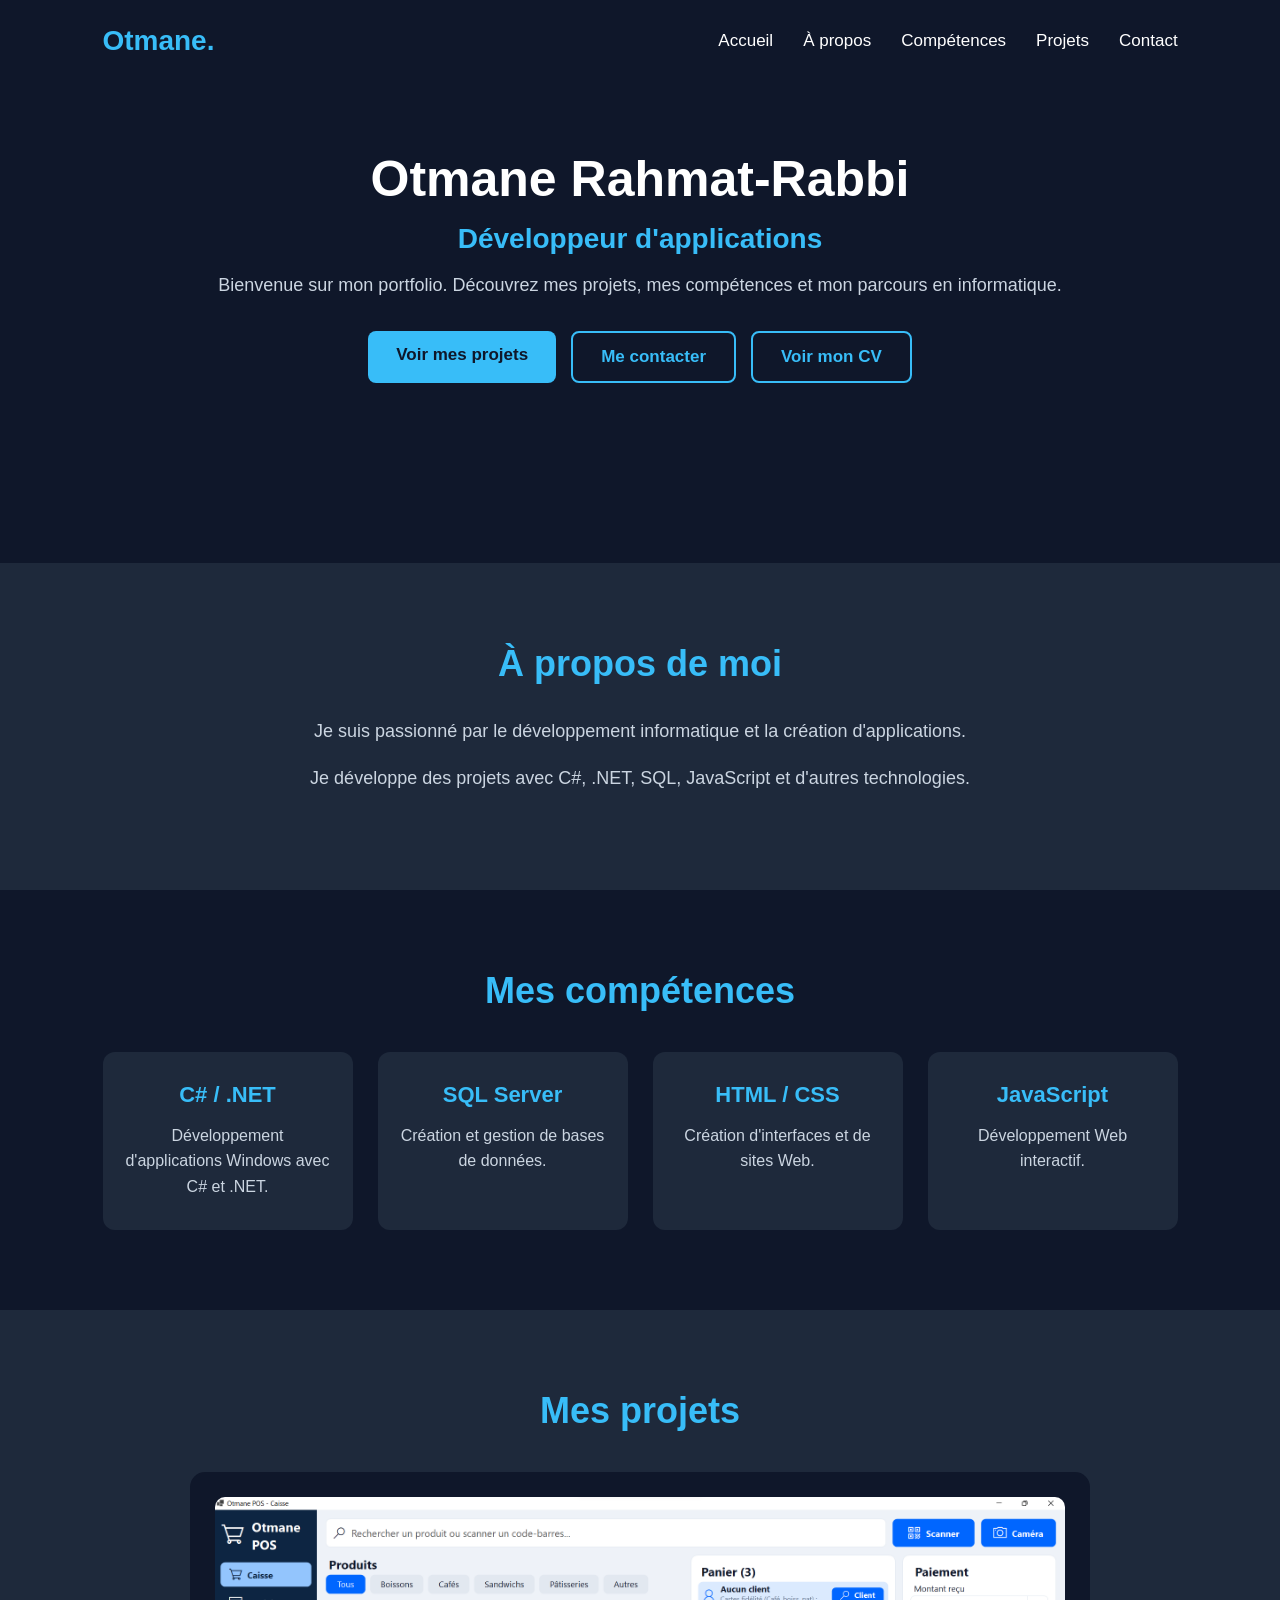
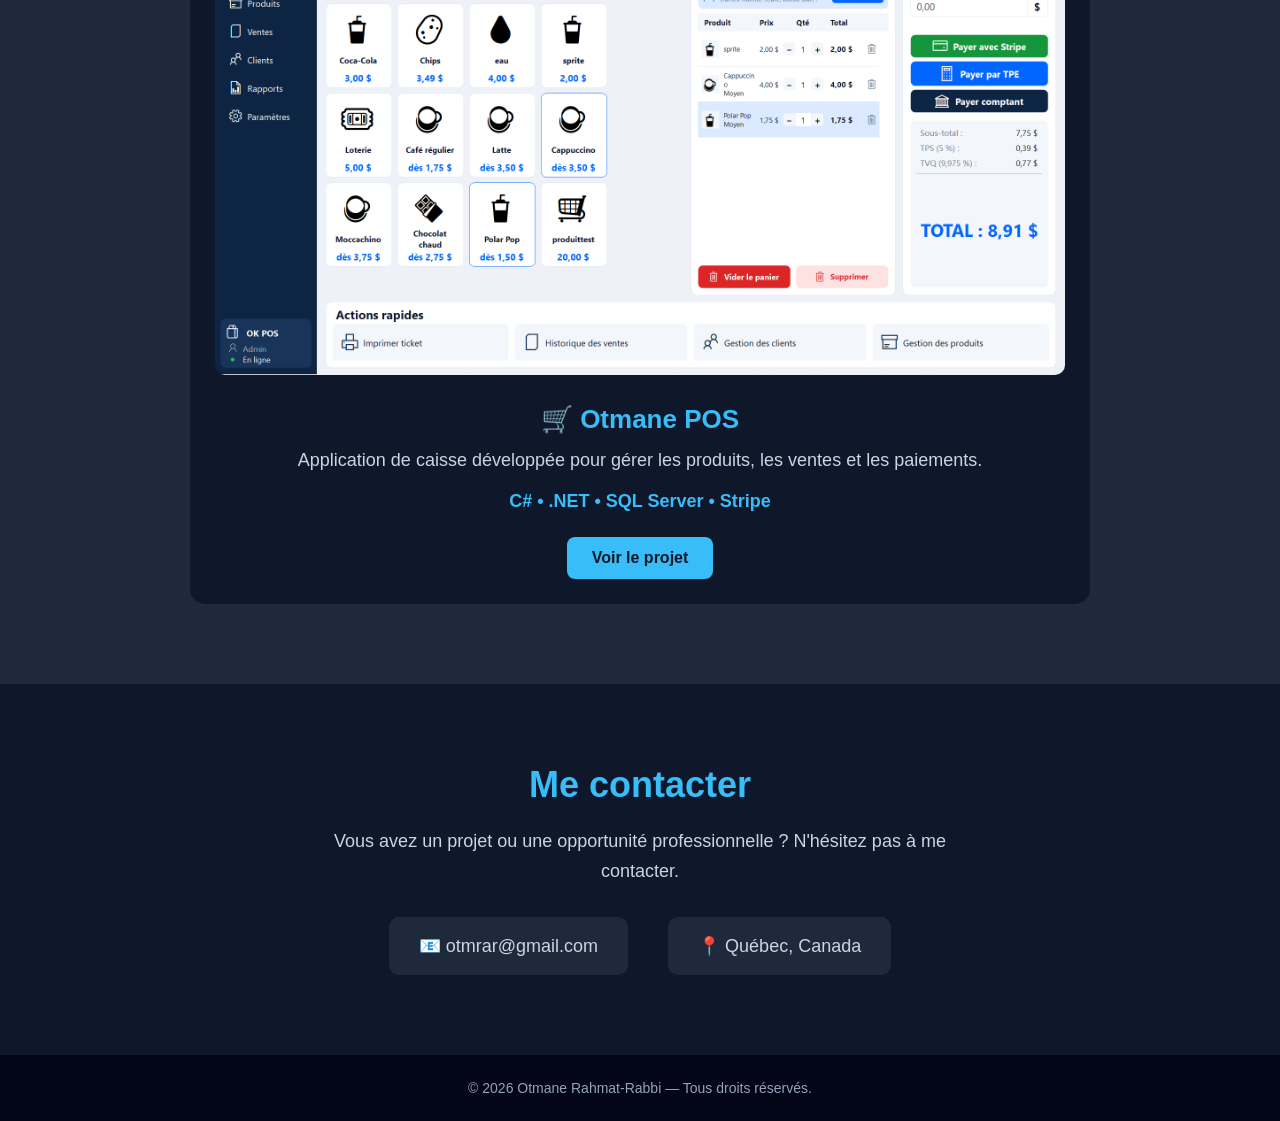
==== index.html @ 02c10b8b "Add files via upload" ====
<!DOCTYPE html>
<html lang="fr">

<head>
    <meta charset="UTF-8">
    <meta name="viewport" content="width=device-width, initial-scale=1.0">
    <title>Portfolio - Otmane</title>
    <link rel="stylesheet" href="style.css">
</head>

<body>
    <nav>
    <div class="logo">Otmane.</div>

    <div class="menu">
        <a href="#">Accueil</a>
        <a href="#apropos">À propos</a>
        <a href="#competences">Compétences</a>
        <a href="#projets">Projets</a>
        <a href="#contact">Contact</a>
    </div>
</nav>

    <h1>Otmane Rahmat-Rabbi</h1>
    <h2>Développeur d'applications</h2>

    <p>
        Bienvenue sur mon portfolio. Découvrez mes projets,
        mes compétences et mon parcours en informatique.
    </p>
    <div class="boutons">
    <a href="#projets" class="btn principal">Voir mes projets</a>
    <a href="#contact" class="btn secondaire">Me contacter</a>
    <a href="cv/CV-Otmane.pdf" class="btn secondaire" target="_blank">
    Voir mon CV
</a>
</div>
<section id="apropos" class="apropos">

    <h2>À propos de moi</h2>

    <p>
        Je suis passionné par le développement informatique
        et la création d'applications.
    </p>

    <p>
        Je développe des projets avec C#, .NET, SQL,
        JavaScript et d'autres technologies.
    </p>

</section>

<section id="competences" class="competences">

    <h2>Mes compétences</h2>

    <div class="liste-competences">

        <div class="competence">
            <h3>C# / .NET</h3>
            <p>Développement d'applications Windows avec C# et .NET.</p>
        </div>

        <div class="competence">
            <h3>SQL Server</h3>
            <p>Création et gestion de bases de données.</p>
        </div>

        <div class="competence">
            <h3>HTML / CSS</h3>
            <p>Création d'interfaces et de sites Web.</p>
        </div>

        <div class="competence">
            <h3>JavaScript</h3>
            <p>Développement Web interactif.</p>
        </div>

    </div>

</section>

<section id="projets" class="projets">

    <h2>Mes projets</h2>

    <div class="liste-projets">

        <div class="projet">
            <img src="images/otmane-pos.png" alt="Application Otmane POS">
            <h3>🛒 Otmane POS</h3>

            <p>
                Application de caisse développée pour gérer
                les produits, les ventes et les paiements.
            </p>

            <p class="technologies">
                C# • .NET • SQL Server • Stripe
            </p>
            <a href="#" class="btn-projet">Voir le projet</a>
        </div>

    </div>

</section>

<section id="contact" class="contact">

    <h2>Me contacter</h2>

    <p>
        Vous avez un projet ou une opportunité professionnelle ?
        N'hésitez pas à me contacter.
    </p>

    <div class="contact-info">
        <p>📧 otmrar@gmail.com</p>
        <p>📍 Québec, Canada</p>
    </div>

</section>

<footer>
    <p>© 2026 Otmane Rahmat-Rabbi — Tous droits réservés.</p>
</footer>
</body>

</html>
---- style.css ----
* {
    margin: 0;
    padding: 0;
    box-sizing: border-box;
}

body {
    font-family: Arial, sans-serif;
    background-color: #0f172a;
    color: white;
    text-align: center;
    min-height: 100vh;
    padding-top: 150px;
}

h1 {
    font-size: 50px;
    margin-bottom: 15px;
}

h2 {
    font-size: 28px;
    color: #38bdf8;
    margin-bottom: 20px;
}

p {
    font-size: 18px;
    color: #cbd5e1;
}

nav {
    position: absolute;
    top: 0;
    left: 0;
    width: 100%;
    padding: 25px 8%;
    display: flex;
    justify-content: space-between;
    align-items: center;
}

.logo {
    font-size: 28px;
    font-weight: bold;
    color: #38bdf8;
}

.menu {
    display: flex;
    gap: 30px;
}

.menu a {
    color: white;
    text-decoration: none;
    font-size: 17px;
    transition: 0.3s;
}

.menu a:hover {
    color: #38bdf8;
}
.boutons {
    margin-top: 35px;
    display: flex;
    justify-content: center;
    gap: 15px;
}

.btn {
    display: inline-block;
    padding: 14px 28px;
    border-radius: 8px;
    text-decoration: none;
    font-size: 17px;
    font-weight: bold;
}

.principal {
    background-color: #38bdf8;
    color: #0f172a;
}

.secondaire {
    border: 2px solid #38bdf8;
    color: #38bdf8;
}
.apropos {
    margin-top: 180px;
    padding: 80px 20%;
    background-color: #1e293b;
}

.apropos h2 {
    font-size: 36px;
    margin-bottom: 30px;
    color: #38bdf8;
}

.apropos p {
    max-width: 800px;
    margin: 0 auto 15px;
    line-height: 1.8;
    font-size: 18px;
}
.competences {
    padding: 80px 8%;
    background-color: #0f172a;
}

.competences h2 {
    font-size: 36px;
    margin-bottom: 40px;
    color: #38bdf8;
}

.liste-competences {
    display: flex;
    justify-content: center;
    flex-wrap: wrap;
    gap: 25px;
}

.competence {
    background-color: #1e293b;
    width: 250px;
    padding: 30px 20px;
    border-radius: 12px;
    transition: 0.3s;
}

.competence:hover {
    transform: translateY(-8px);
}

.competence h3 {
    color: #38bdf8;
    font-size: 22px;
    margin-bottom: 15px;
}

.competence p {
    font-size: 16px;
    line-height: 1.6;
}
.projets {
    padding: 80px 8%;
    background-color: #1e293b;
}

.projets h2 {
    font-size: 36px;
    color: #38bdf8;
    margin-bottom: 40px;
}

.projet {
    max-width: 900px;
    margin: auto;
    background-color: #0f172a;
    padding: 25px;
    border-radius: 15px;
}

.projet img {
    width: 100%;
    border-radius: 10px;
    margin-bottom: 25px;
}

.projet h3 {
    font-size: 26px;
    color: #38bdf8;
    margin-bottom: 15px;
}

.projet .technologies {
    margin-top: 20px;
    color: #38bdf8;
    font-weight: bold;
}
.btn-projet {
    display: inline-block;
    margin-top: 25px;
    padding: 12px 25px;
    background-color: #38bdf8;
    color: #0f172a;
    text-decoration: none;
    font-weight: bold;
    border-radius: 8px;
    transition: 0.3s;
}

.btn-projet:hover {
    transform: translateY(-3px);
}

.contact {
    padding: 80px 20px;
    background-color: #0f172a;
    text-align: center;
}

.contact h2 {
    font-size: 36px;
    color: #38bdf8;
    margin-bottom: 20px;
}

.contact > p {
    max-width: 650px;
    margin: 0 auto 30px;
    line-height: 1.7;
}

.contact-info {
    display: flex;
    justify-content: center;
    gap: 40px;
    flex-wrap: wrap;
}

.contact-info p {
    background-color: #1e293b;
    padding: 18px 30px;
    border-radius: 10px;
}

footer {
    background-color: #020617;
    padding: 25px;
    text-align: center;
}

footer p {
    color: #94a3b8;
    font-size: 14px;
}
@media (max-width: 768px) {

    body {
        padding-top: 120px;
    }

    nav {
        flex-direction: column;
        gap: 20px;
    }

    .menu {
        gap: 12px;
        flex-wrap: wrap;
        justify-content: center;
    }

    .menu a {
        font-size: 14px;
    }

    h1 {
        font-size: 36px;
    }

    h2 {
        font-size: 24px;
    }

    .boutons {
        flex-direction: column;
        align-items: center;
    }

    .btn {
        width: 250px;
    }

    .apropos {
        padding: 60px 25px;
    }

    .liste-competences {
        flex-direction: column;
        align-items: center;
    }

    .competence {
        width: 100%;
        max-width: 350px;
    }

    .projets {
        padding: 60px 20px;
    }

    .contact-info {
        flex-direction: column;
        align-items: center;
    }
}
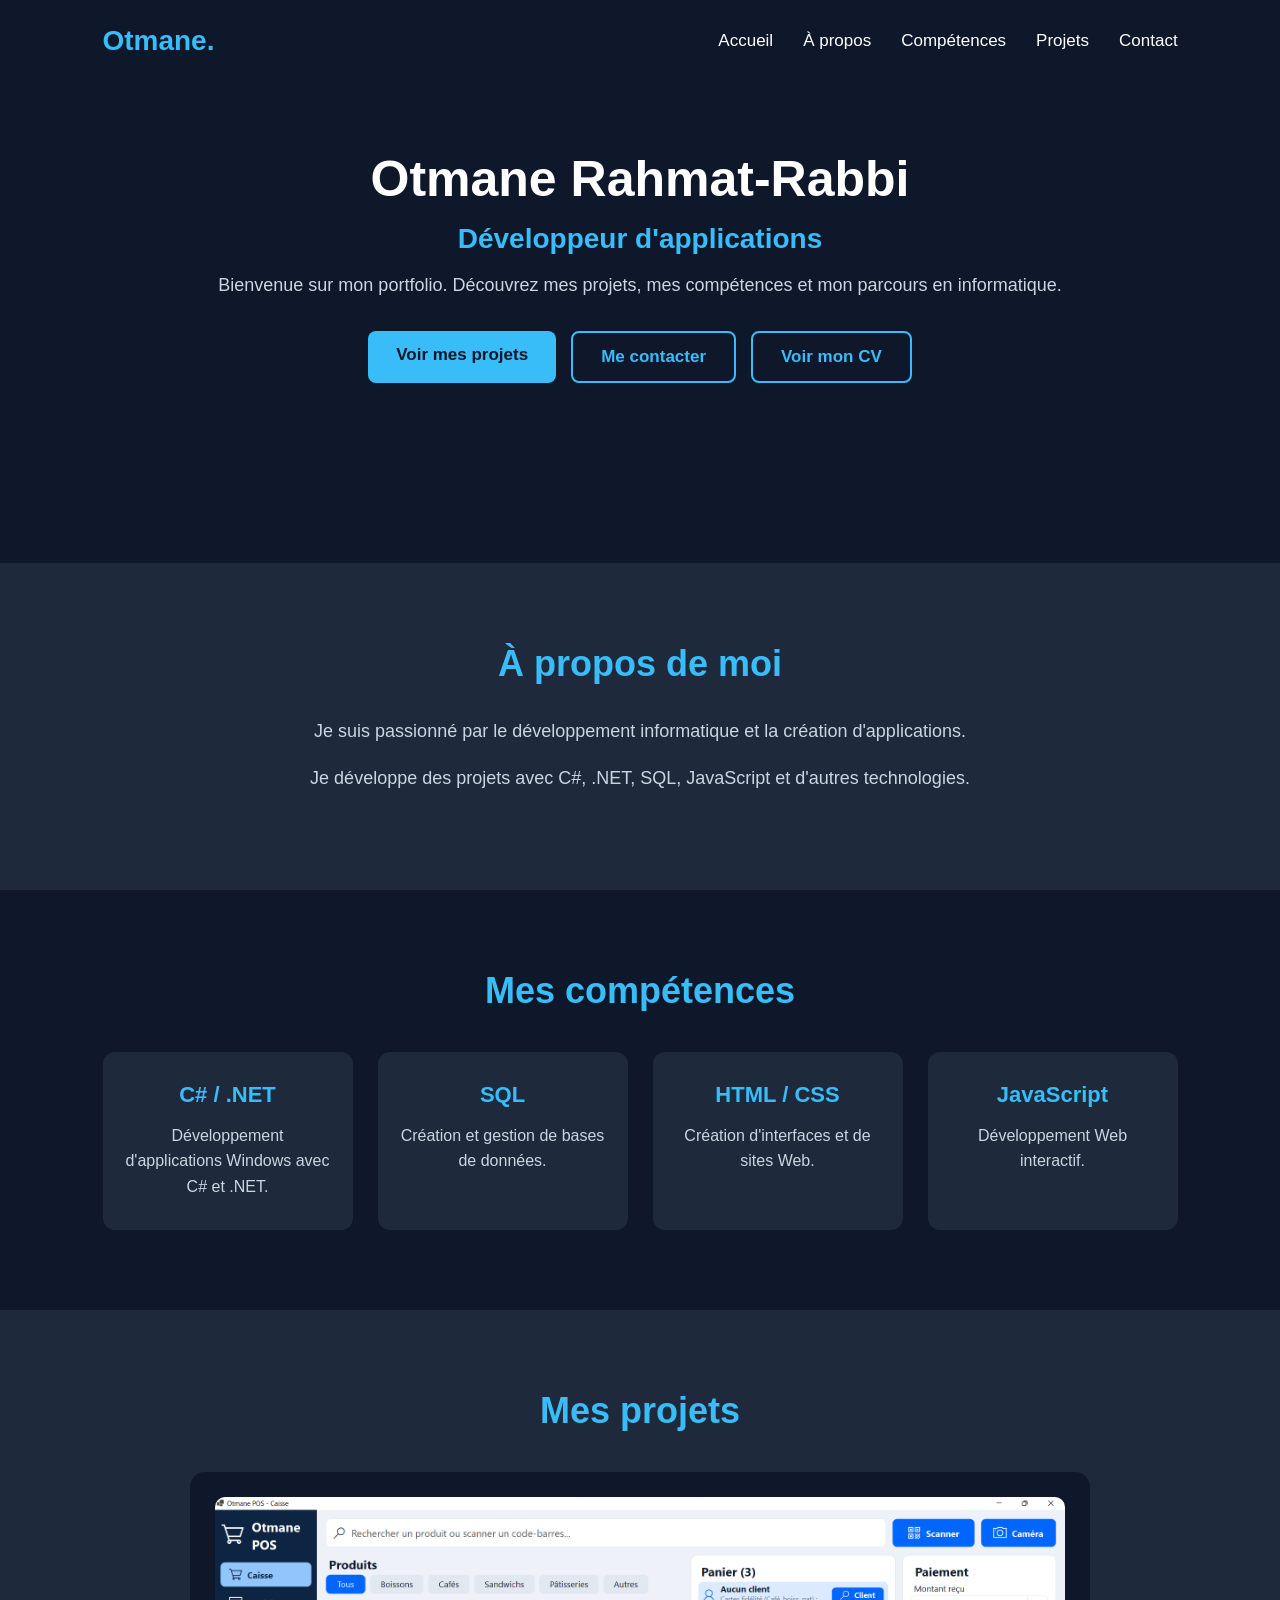
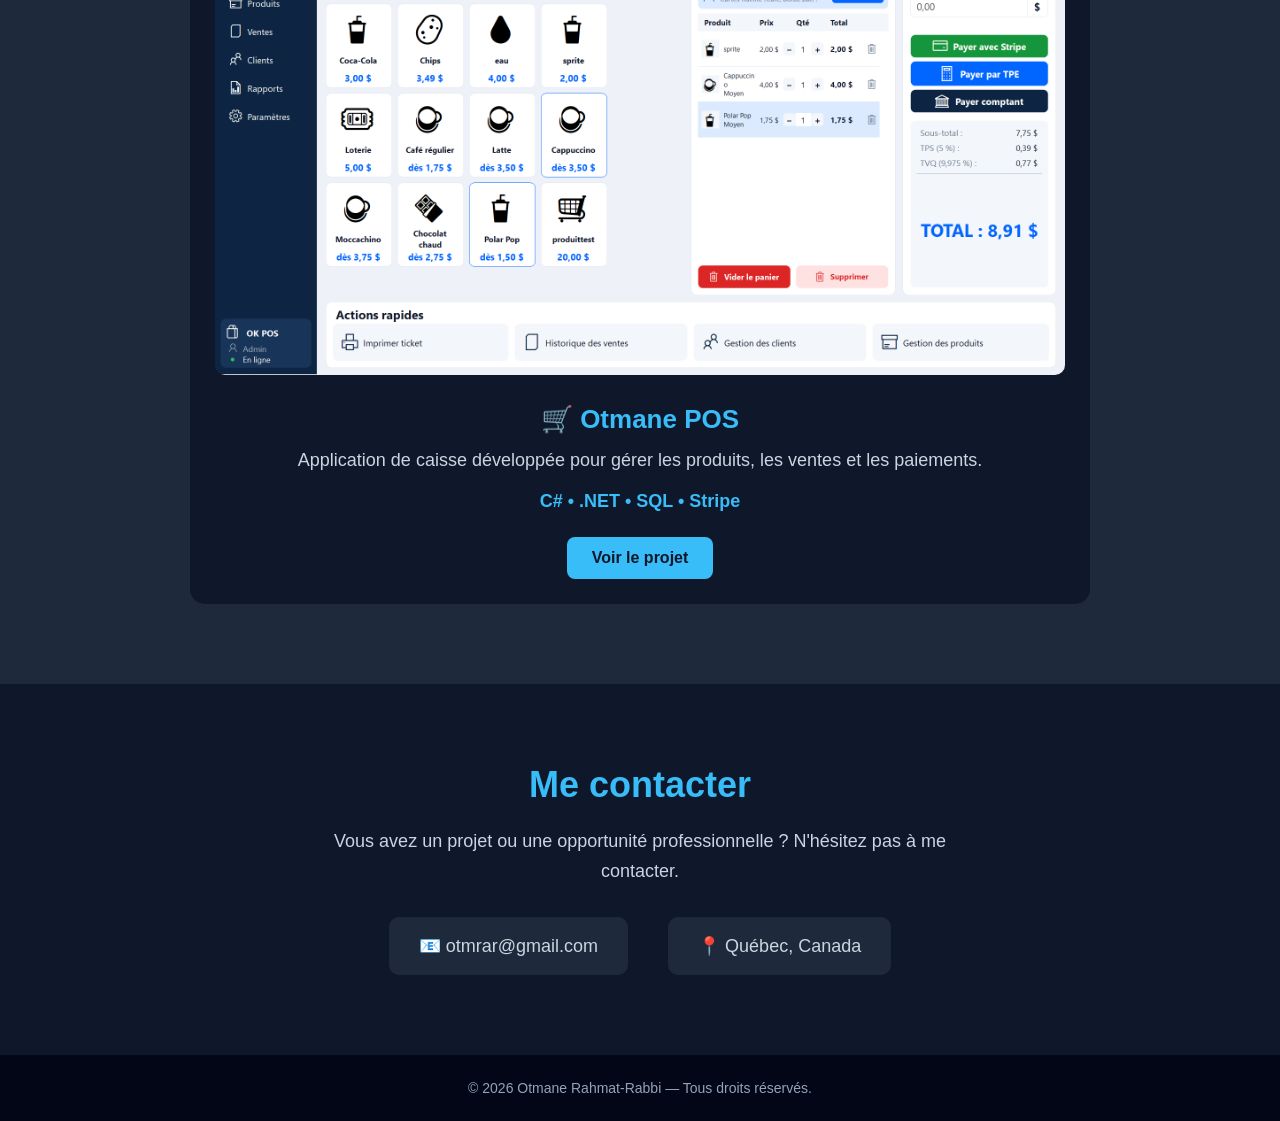
==== commit f28bdb23: "Add files via upload" ====
--- a/index.html
+++ b/index.html
@@ -63,7 +63,7 @@
         </div>
 
         <div class="competence">
-            <h3>SQL Server</h3>
+            <h3>SQL</h3>
             <p>Création et gestion de bases de données.</p>
         </div>
 
@@ -97,9 +97,9 @@
             </p>
 
             <p class="technologies">
-                C# • .NET • SQL Server • Stripe
+                C# • .NET • SQL • Stripe
             </p>
-            <a href="#" class="btn-projet">Voir le projet</a>
+            <a href="pos.html" class="btn-projet">Voir le projet</a>
         </div>
 
     </div>
--- a/style.css
+++ b/style.css
@@ -297,4 +297,85 @@
         flex-direction: column;
         align-items: center;
     }
+}
+.fonctionnalites {
+    margin-top: 35px;
+    text-align: left;
+    background-color: #1e293b;
+    padding: 30px;
+    border-radius: 12px;
+}
+
+.fonctionnalites h3 {
+    color: #38bdf8;
+    margin-bottom: 20px;
+}
+
+.fonctionnalites ul {
+    display: grid;
+    grid-template-columns: repeat(2, 1fr);
+    gap: 15px 30px;
+    list-style: none;
+}
+
+.fonctionnalites li {
+    background-color: #0f172a;
+    padding: 15px;
+    border-radius: 8px;
+}
+
+.fonctionnalites li::before {
+    content: "✓";
+    color: #38bdf8;
+    font-weight: bold;
+    margin-right: 10px;
+}
+
+@media (max-width: 768px) {
+    .fonctionnalites ul {
+        grid-template-columns: 1fr;
+    }
+}
+
+
+
+.technologies-detail {
+    margin-top: 35px;
+    text-align: left;
+}
+
+.technologies-detail h3 {
+    color: #38bdf8;
+    margin-bottom: 20px;
+}
+
+.tech-list {
+    display: flex;
+    flex-wrap: wrap;
+    gap: 12px;
+}
+
+.tech-list span {
+    background-color: #1e293b;
+    color: #38bdf8;
+    padding: 10px 18px;
+    border-radius: 20px;
+    font-weight: bold;
+}
+.realisation {
+    margin-top: 35px;
+    padding: 30px;
+    background-color: #1e293b;
+    border-radius: 12px;
+    text-align: left;
+}
+
+.realisation h3 {
+    color: #38bdf8;
+    margin-bottom: 20px;
+}
+
+.realisation p {
+    margin-bottom: 15px;
+    line-height: 1.7;
 }
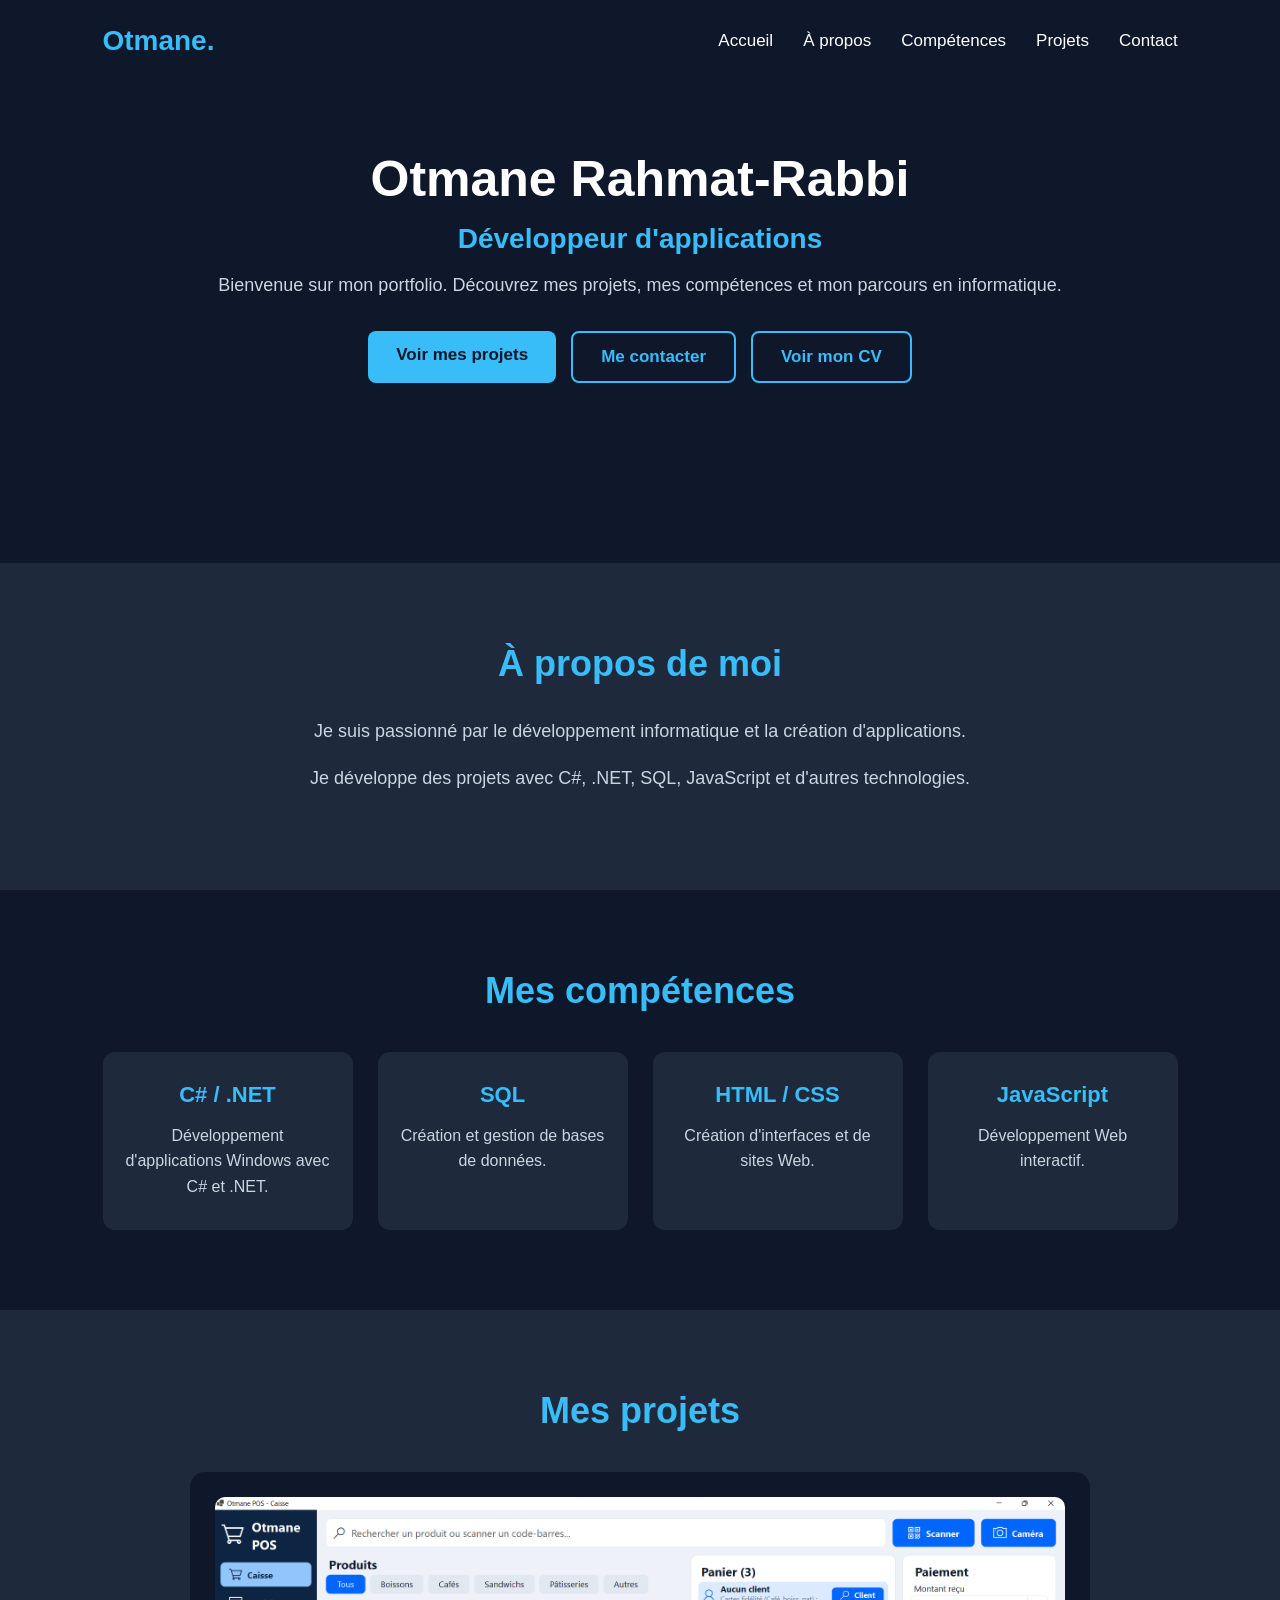
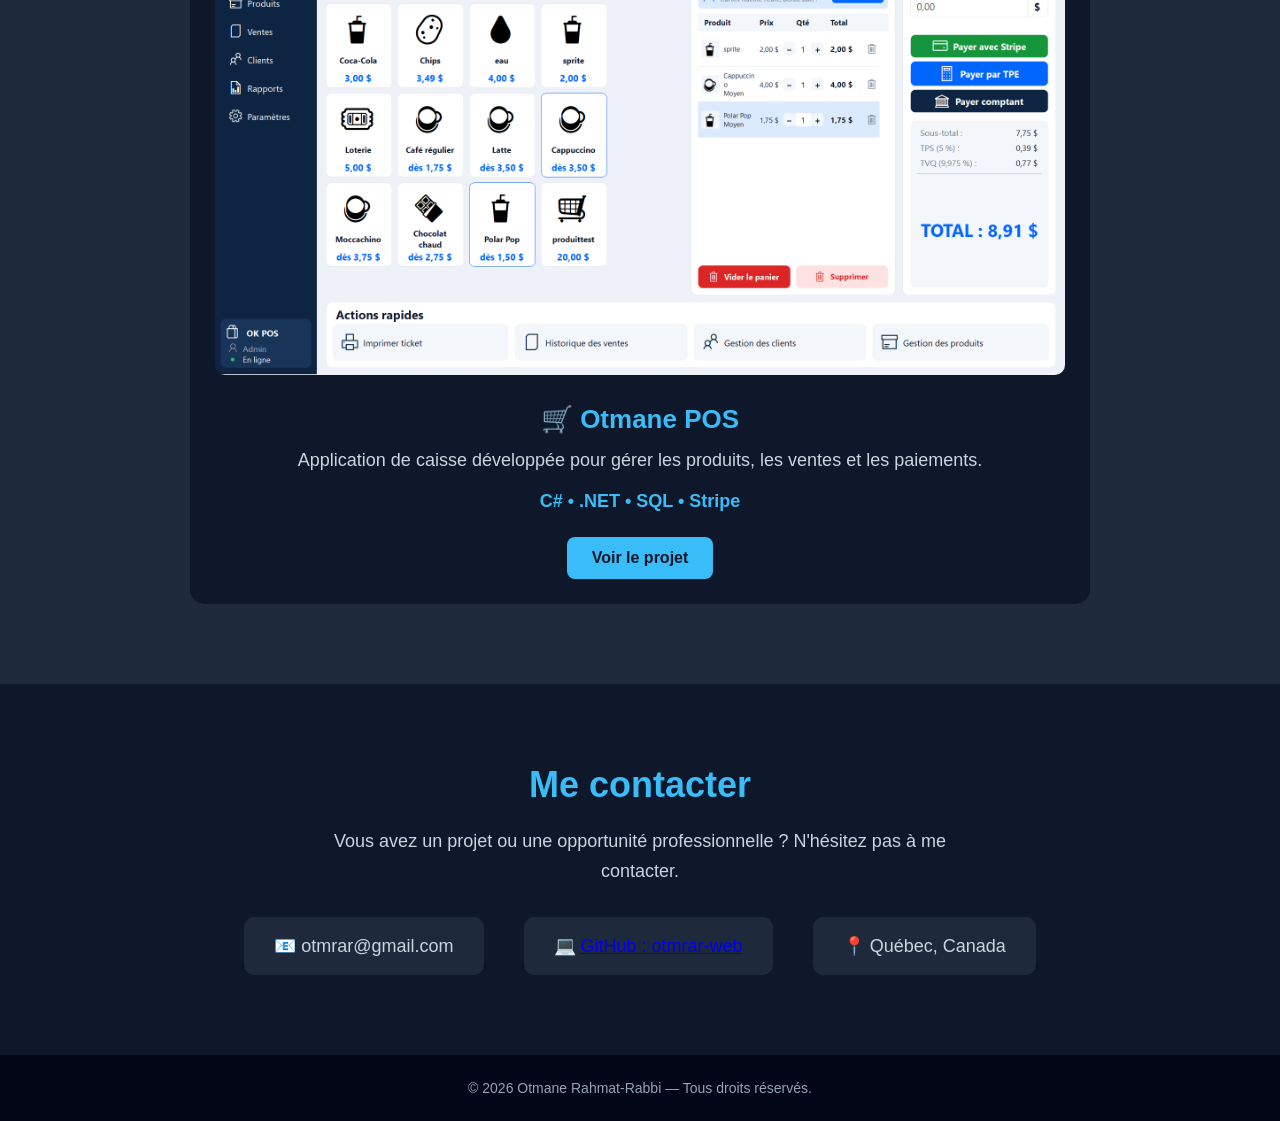
==== commit 56217d6f: "Add files via upload" ====
--- a/index.html
+++ b/index.html
@@ -117,6 +117,11 @@
 
     <div class="contact-info">
         <p>📧 otmrar@gmail.com</p>
+        <p>
+    💻 <a href="https://github.com/otmrar-web" target="_blank">
+        GitHub : otmrar-web
+    </a>
+</p>
         <p>📍 Québec, Canada</p>
     </div>
 
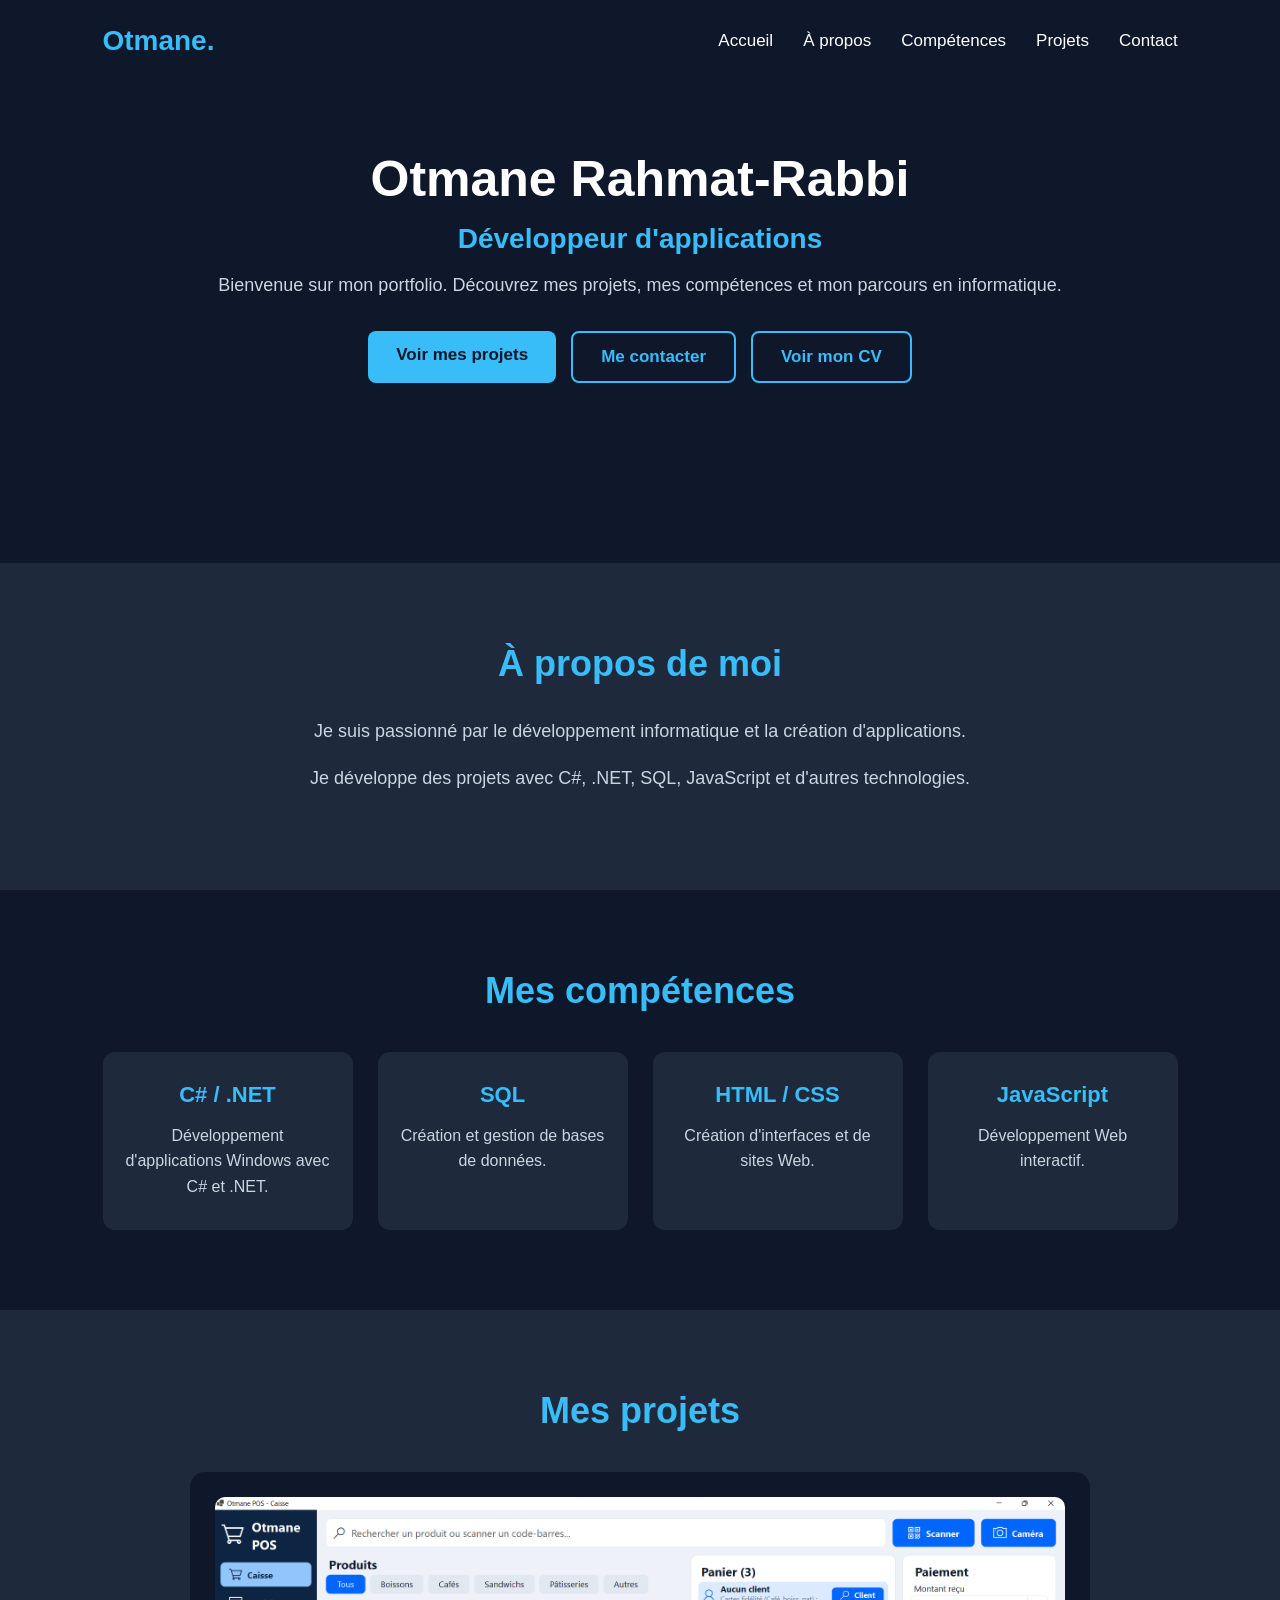
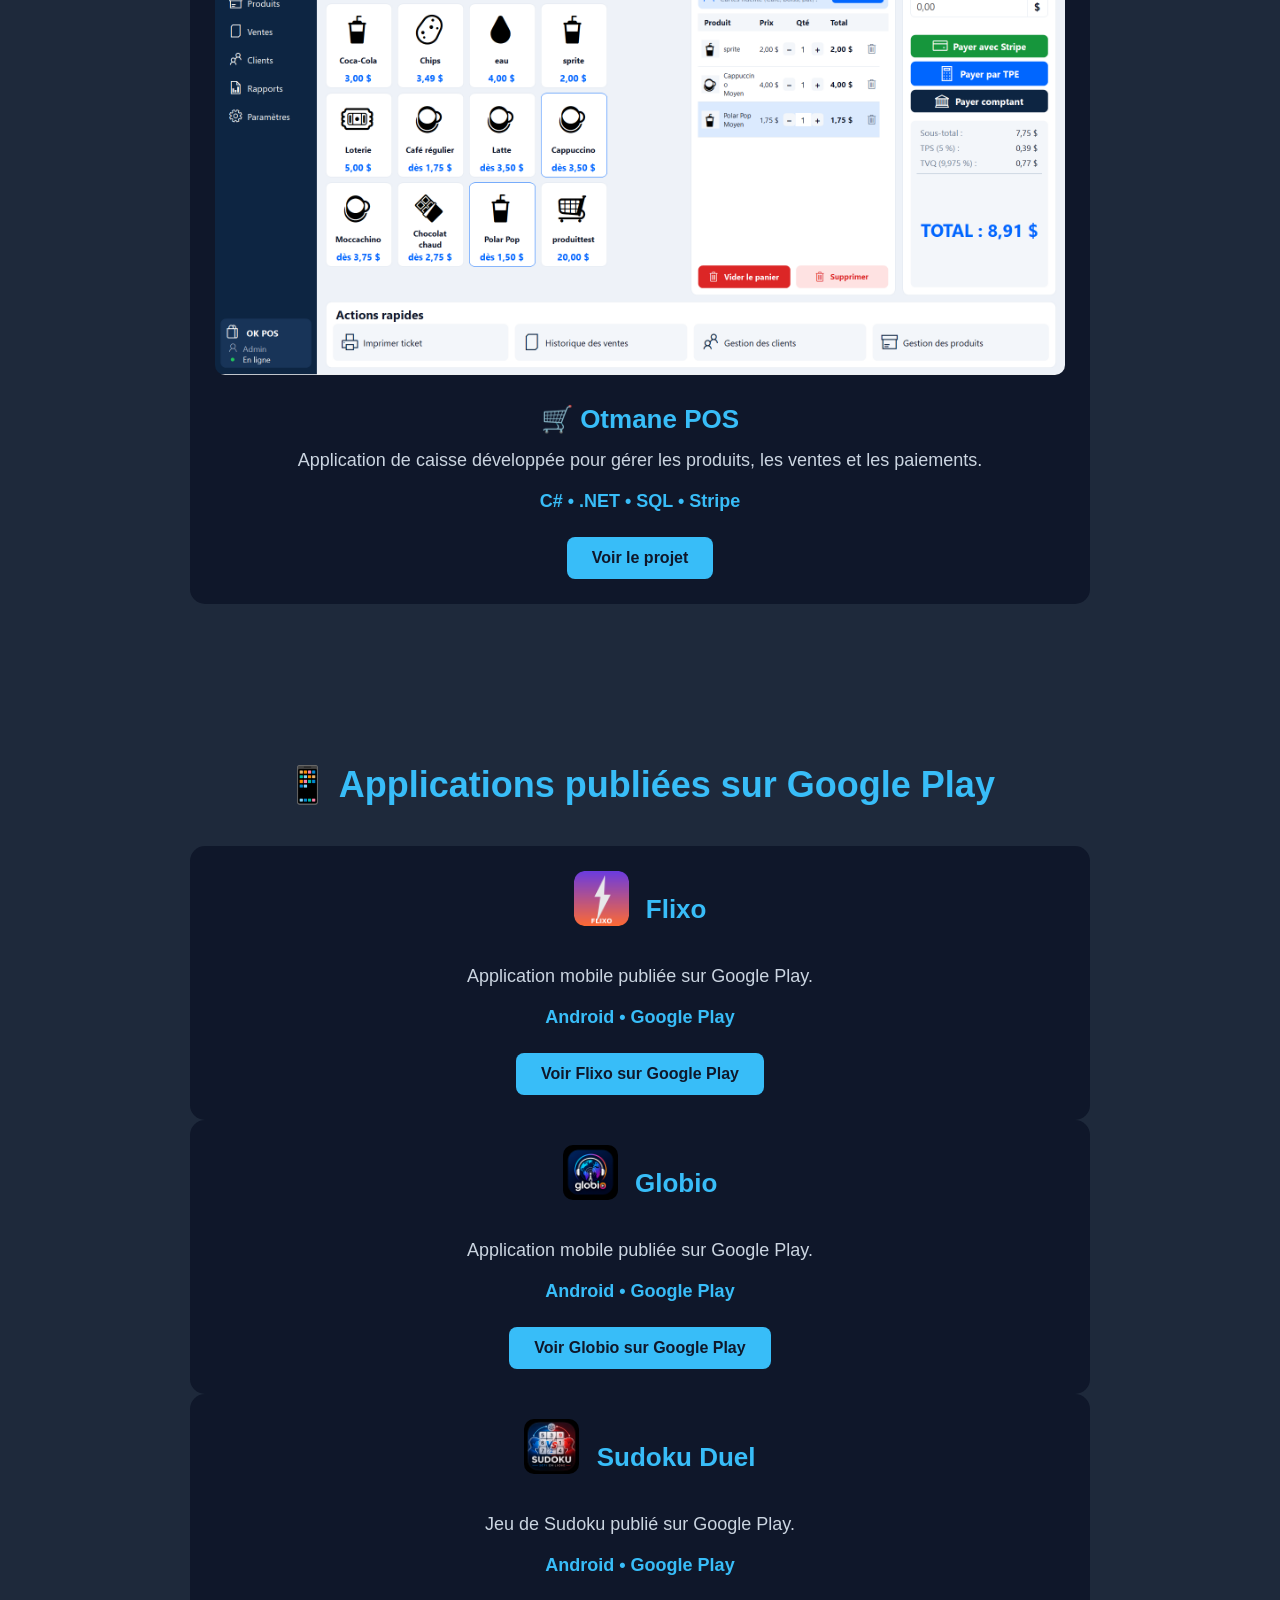
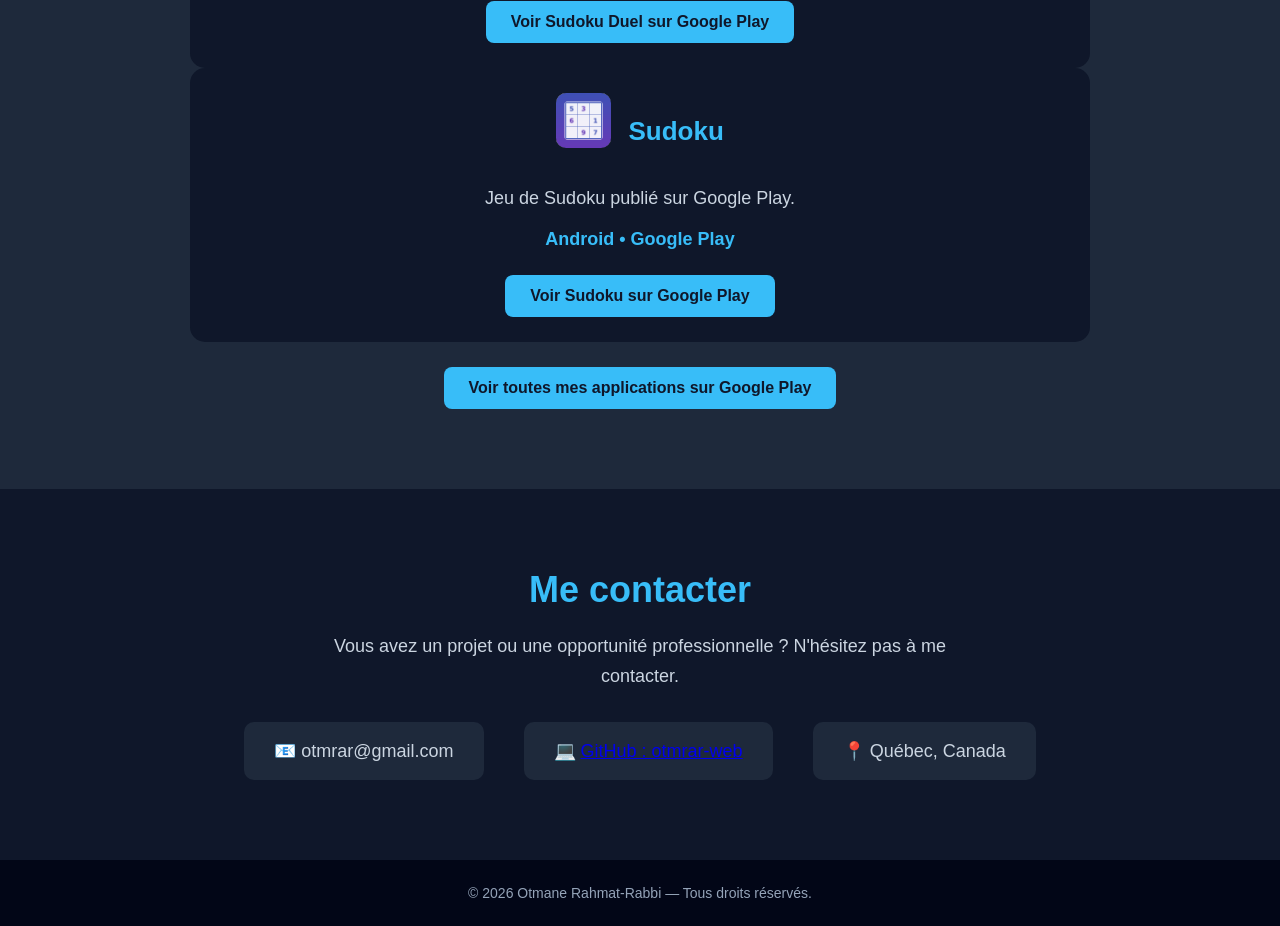
==== commit 00d00bc2: "Ajout des applications Google Play et de leurs logos" ====
--- a/index.html
+++ b/index.html
@@ -106,6 +106,113 @@
 
 </section>
 
+
+
+<section id="applications" class="projets">
+
+    <h2>📱 Applications publiées sur Google Play</h2>
+
+
+
+
+
+    <div class="liste-projets">
+
+        <div class="projet">
+    <h3>
+    <img src="images/flixo.png" alt="Logo Flixo" class="app-logo">
+    Flixo
+</h3>
+
+    <p>
+        Application mobile publiée sur Google Play.
+    </p>
+
+    <p class="technologies">
+        Android • Google Play
+    </p>
+
+    <a href="https://play.google.com/store/apps/details?id=com.flixo.app"
+       class="btn-projet"
+       target="_blank">
+        Voir Flixo sur Google Play
+    </a>
+</div>
+<div class="projet">
+    <h3>
+    <img src="images/globio.png" alt="Logo Globio" class="app-logo">
+    Globio
+</h3>
+
+    <p>
+        Application mobile publiée sur Google Play.
+    </p>
+
+    <p class="technologies">
+        Android • Google Play
+    </p>
+
+    <a href="https://play.google.com/store/apps/details?id=com.waveradio.app"
+       class="btn-projet"
+       target="_blank">
+        Voir Globio sur Google Play
+    </a>
+</div>
+
+
+<div class="projet">
+    <h3>
+    <img src="images/sudo-duel.png" alt="Logo Sudoku Duel" class="app-logo">
+    Sudoku Duel
+</h3>
+
+    <p>
+        Jeu de Sudoku publié sur Google Play.
+    </p>
+
+    <p class="technologies">
+        Android • Google Play
+    </p>
+
+    <a href="https://play.google.com/store/apps/details?id=com.otmane.sudokuduel"
+       class="btn-projet"
+       target="_blank">
+        Voir Sudoku Duel sur Google Play
+    </a>
+</div>
+
+
+<div class="projet">
+    <h3>
+    <img src="images/sudo.png" alt="Logo Sudoku" class="app-logo">
+    Sudoku
+</h3>
+
+    <p>
+        Jeu de Sudoku publié sur Google Play.
+    </p>
+
+    <p class="technologies">
+        Android • Google Play
+    </p>
+
+    <a href="https://play.google.com/store/apps/details?id=com.otmane.sudoku"
+       class="btn-projet"
+       target="_blank">
+        Voir Sudoku sur Google Play
+    </a>
+</div>
+
+        <a href="https://play.google.com/store/apps/developer?id=Globio+Apps"
+   class="btn-projet"
+   target="_blank">
+    Voir toutes mes applications sur Google Play
+</a>
+
+    </div>
+
+</section>
+
 <section id="contact" class="contact">
 
     <h2>Me contacter</h2>
--- a/style.css
+++ b/style.css
@@ -378,4 +378,15 @@
 .realisation p {
     margin-bottom: 15px;
     line-height: 1.7;
+}
+
+.app-logo {
+    width: 55px !important;
+    height: 55px !important;
+    max-width: 55px !important;
+    object-fit: cover;
+    border-radius: 12px;
+    vertical-align: middle;
+    margin-right: 10px;
+    display: inline-block;
 }
